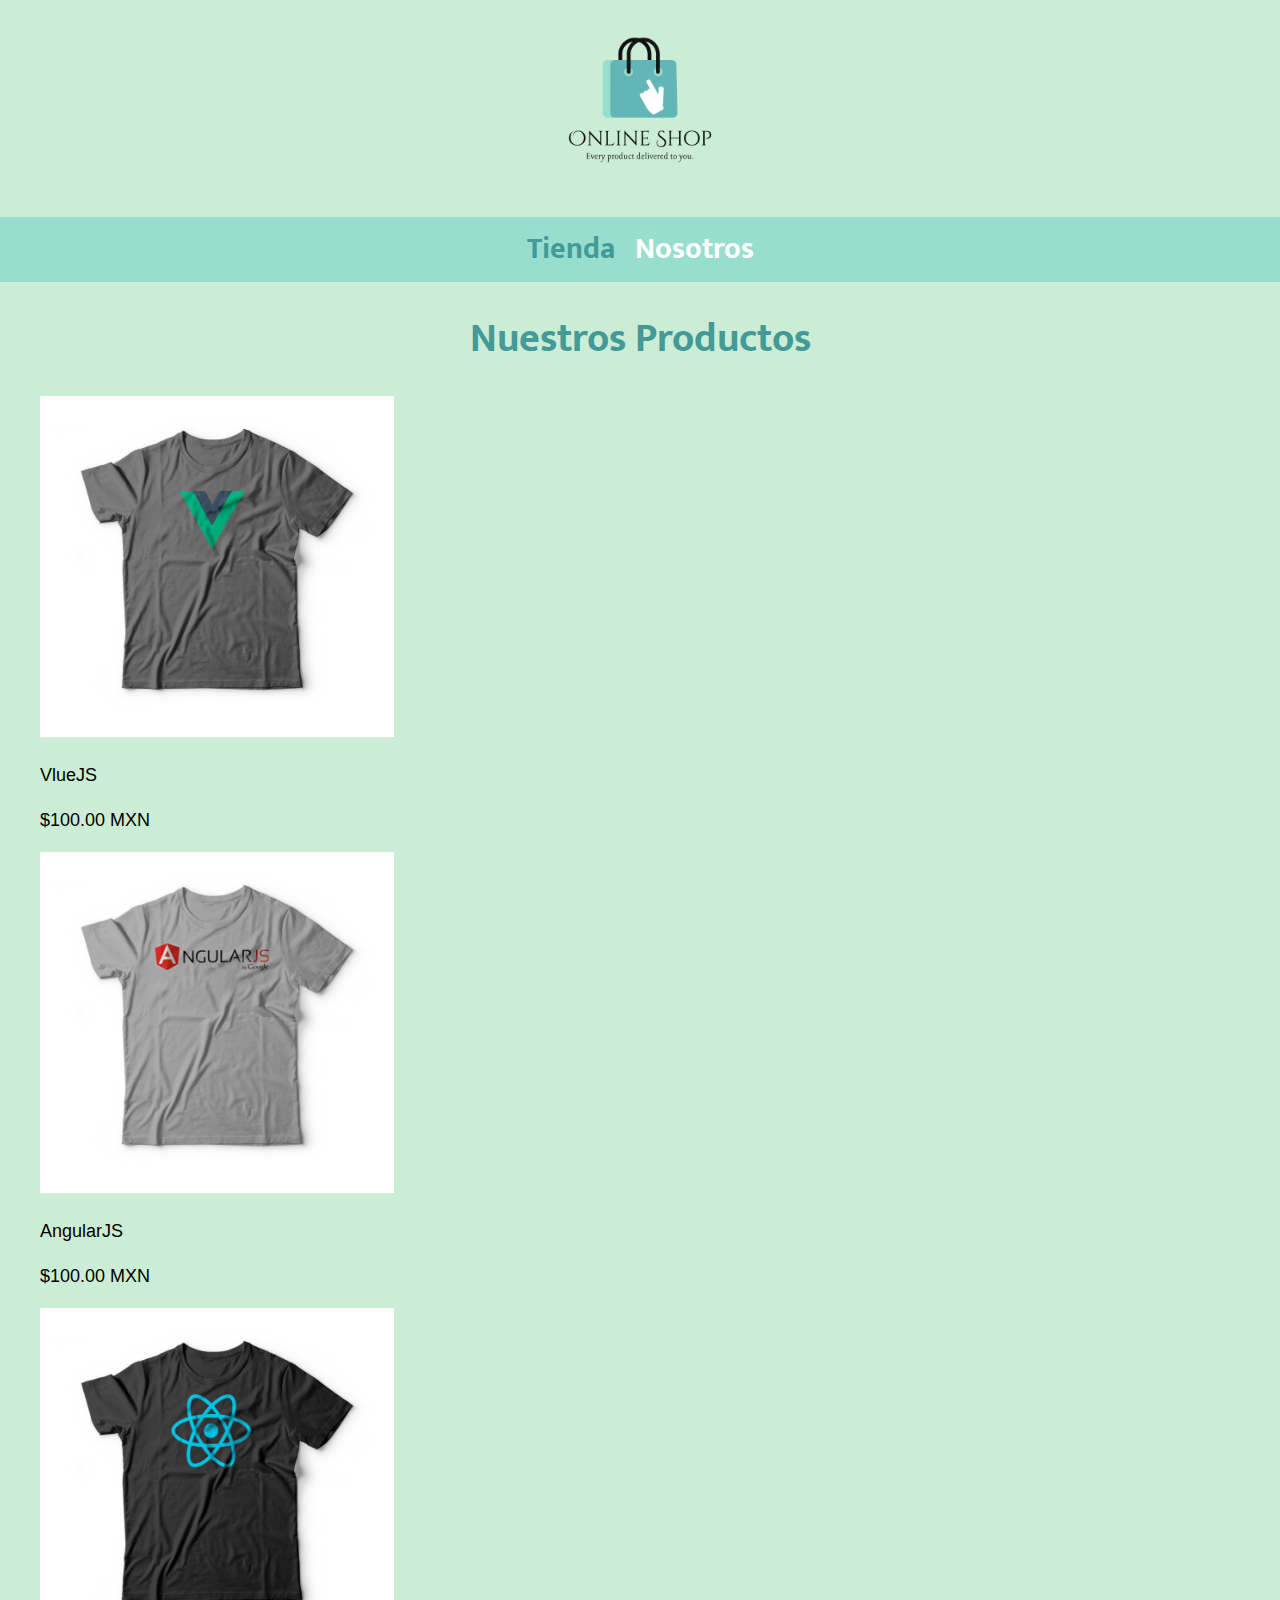
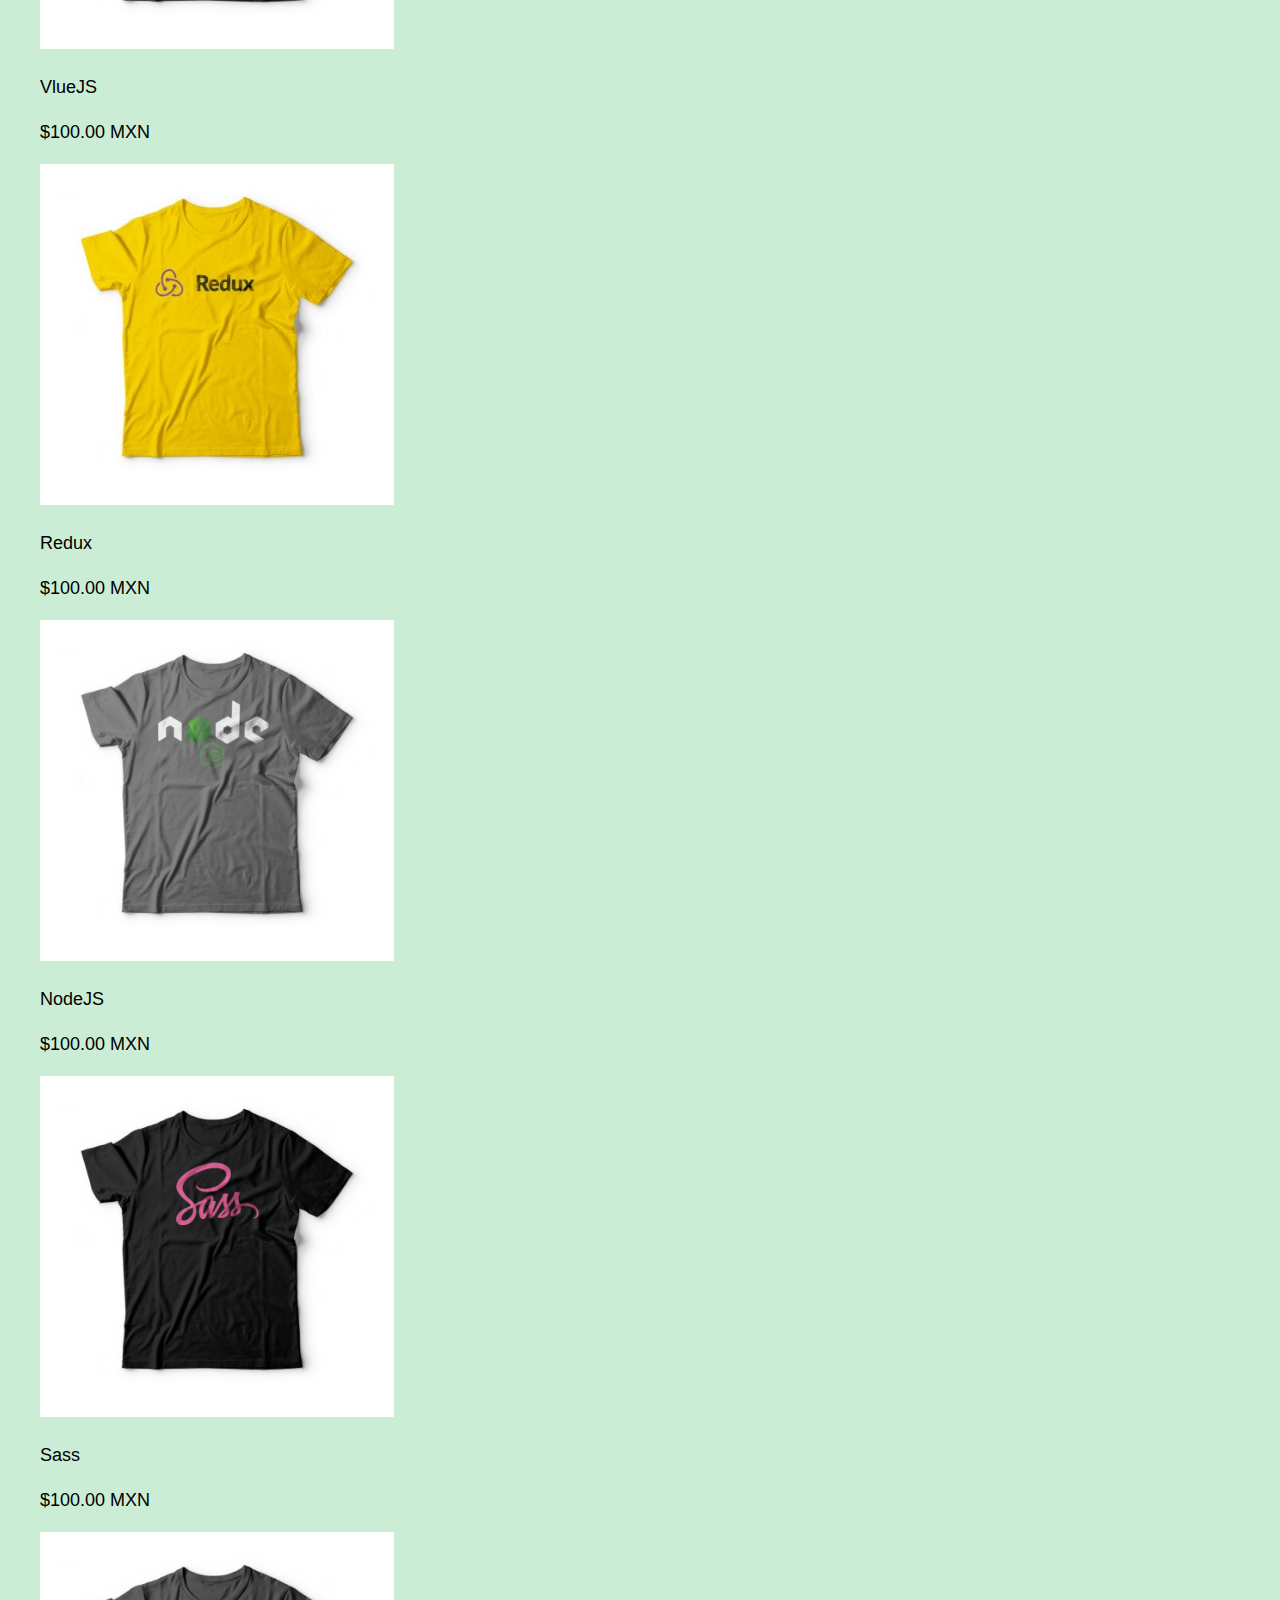
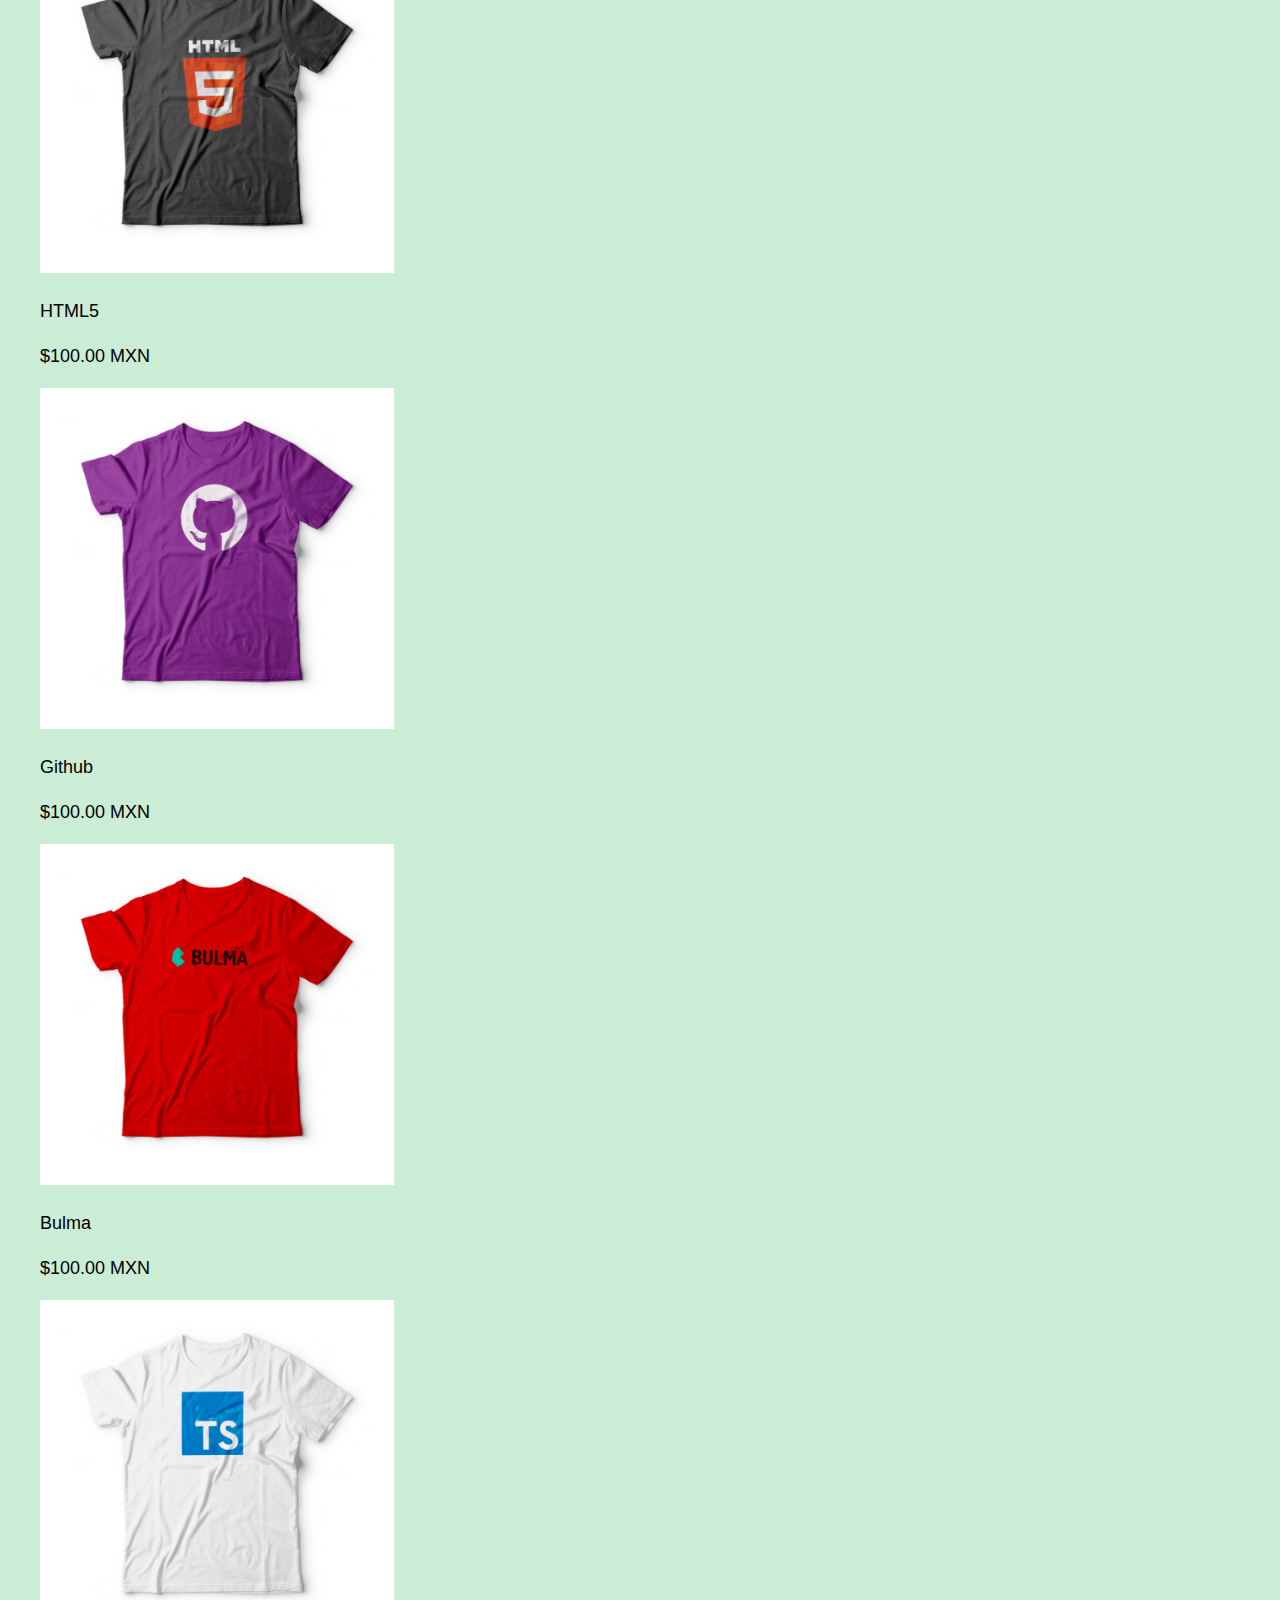
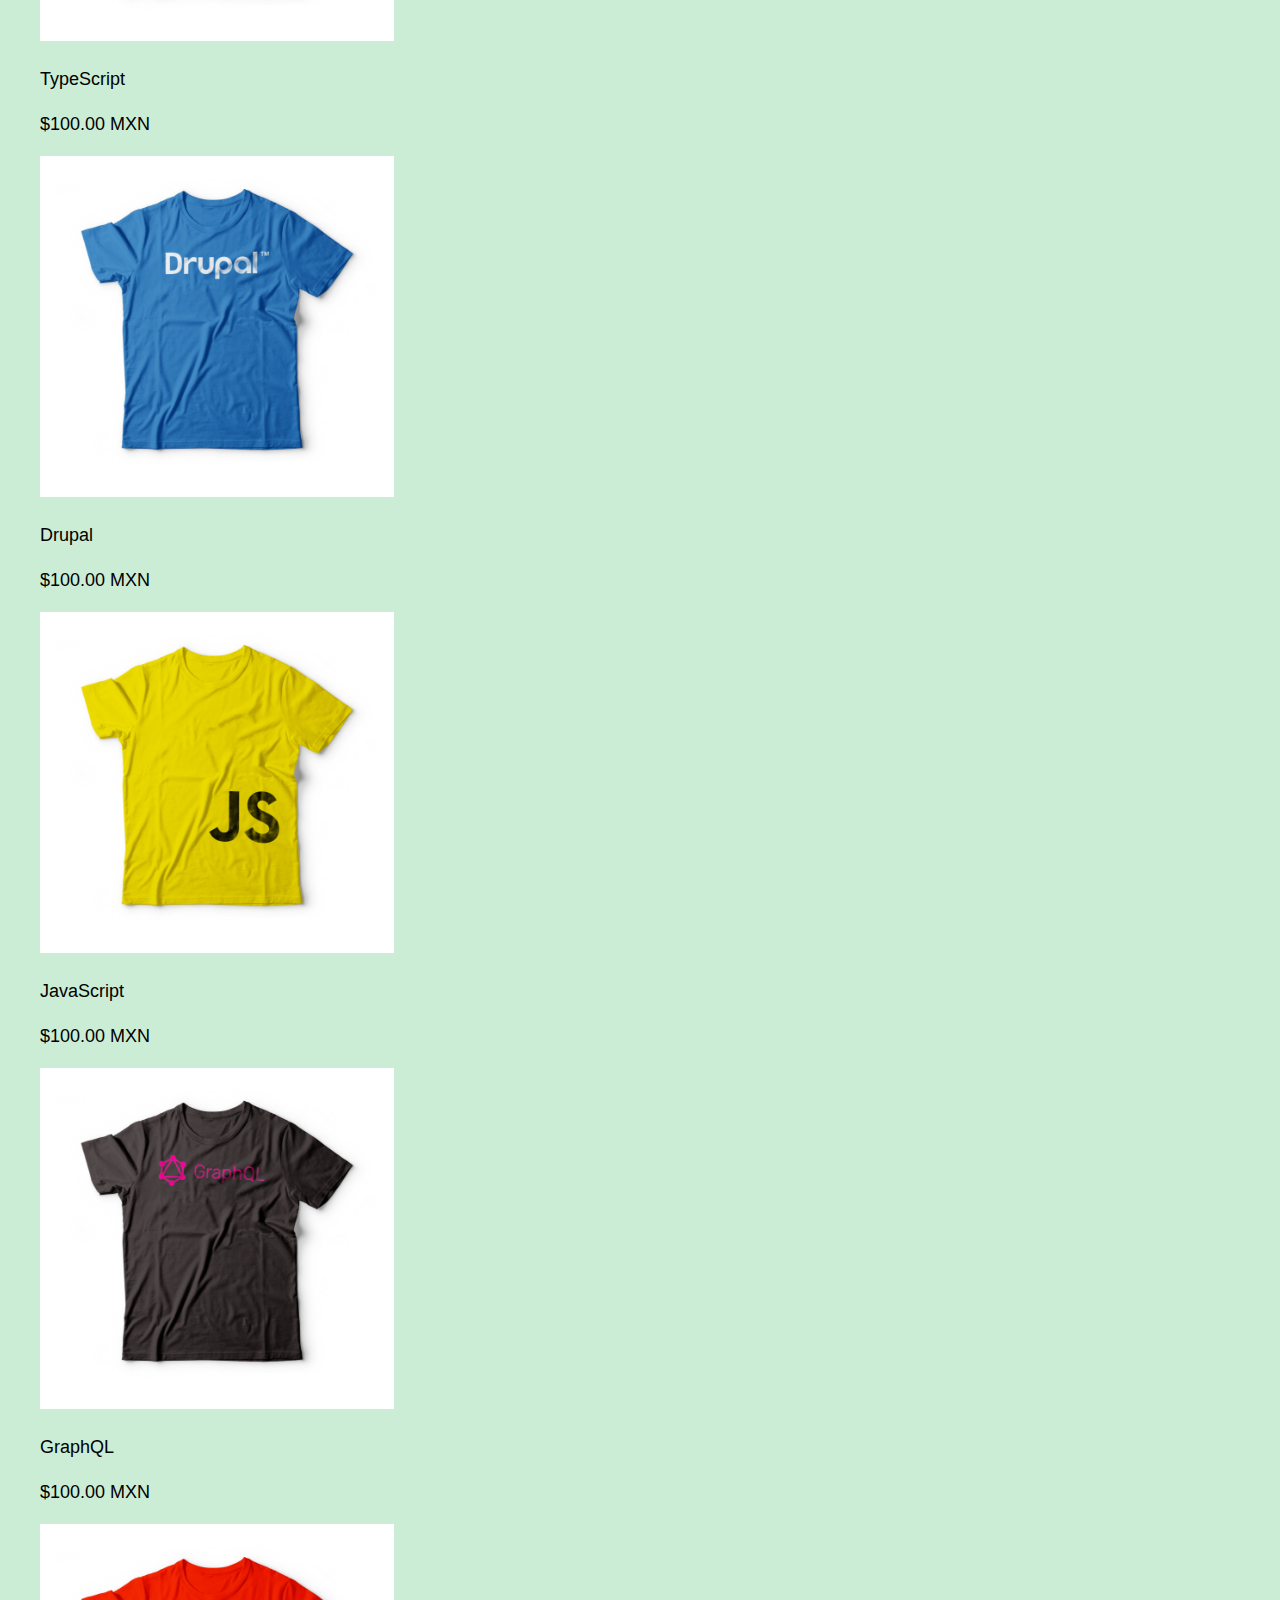
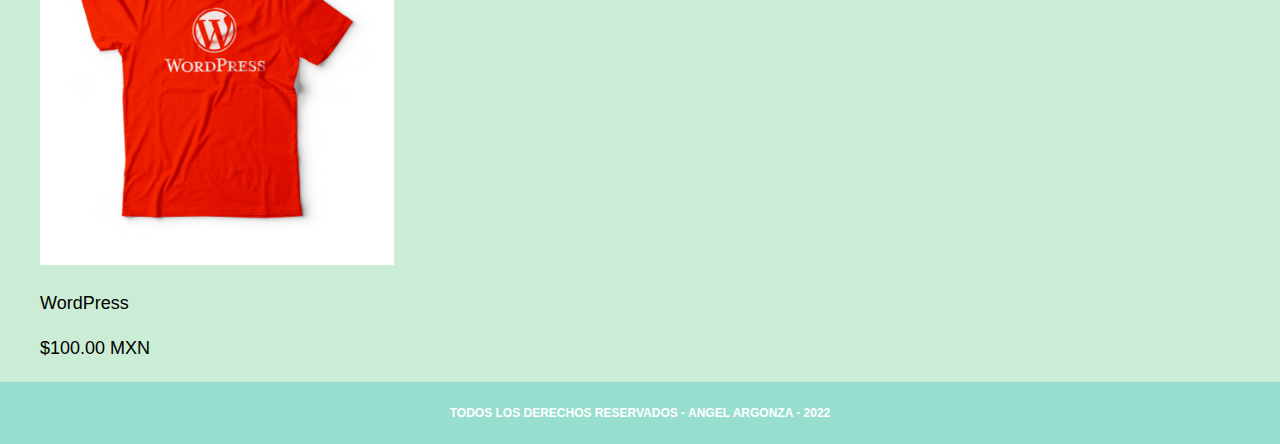
==== index.html @ 61bf4b42 "Diseño inicial de la página" ====
<!DOCTYPE html>
<html lang="en">
<head>
    <meta charset="UTF-8">
    <meta http-equiv="X-UA-Compatible" content="IE=edge">
    <meta name="viewport" content="width=device-width, initial-scale=1.0">
    <link rel="stylesheet" href="/css/normalize.css">
    <link rel="preconnect" href="https://fonts.googleapis.com"><link rel="preconnect" href="https://fonts.gstatic.com" crossorigin><link href="https://fonts.googleapis.com/css2?family=Mukta&display=swap" rel="stylesheet">
    <link rel="stylesheet" href="/css/style.css">
    <title>Store</title>
</head>

<body>
    <header class="header">
        <a href="index.html">
            <img class="header__logo" src="/img/logo3.png" alt="Logotipo">
        </a>
    </header>

    <nav class="navegacion">
        <a class="navegacion__enlace navegacion__enlace--activo" href="index.html">Tienda</a>
        <a class="navegacion__enlace" href="nosotros.html">Nosotros</a>
    </nav>

    <main class="contenedor">
        <h1>Nuestros Productos</h1>

        <div class="producto">
            <a href="producto.html">
                <img class="producto__img" src="/img/1.jpg" alt="imagen camisa">
            </a>
            <div class="producto__informacion">
                <p class="producto__nombre">VlueJS</p>
                <p class="producto__precio">$100.00 MXN</p>
            </div>
        </div> <!--.Producto-->

        <div class="producto">
            <a href="producto.html">
                <img class="producto__img" src="/img/2.jpg" alt="imagen camisa">
            </a>
            <div class="producto__informacion">
                <p class="producto__nombre">AngularJS</p>
                <p class="producto__precio">$100.00 MXN</p>
            </div>
        </div> <!--.Producto-->

                <div class="producto">
            <a href="producto.html">
                <img class="producto__img" src="/img/3.jpg" alt="imagen camisa">
            </a>
            <div class="producto__informacion">
                <p class="producto__nombre">VlueJS</p>
                <p class="producto__precio">$100.00 MXN</p>
            </div>
        </div> <!--.Producto-->

        <div class="producto">
            <a href="producto.html">
                <img class="producto__img" src="/img/4.jpg" alt="imagen camisa">
            </a>
            <div class="producto__informacion">
                <p class="producto__nombre">Redux</p>
                <p class="producto__precio">$100.00 MXN</p>
            </div>
        </div> <!--.Producto-->

        <div class="producto">
            <a href="producto.html">
                <img class="producto__img" src="/img/5.jpg" alt="imagen camisa">
            </a>
            <div class="producto__informacion">
                <p class="producto__nombre">NodeJS</p>
                <p class="producto__precio">$100.00 MXN</p>
            </div>
        </div> <!--.Producto-->

        <div class="producto">
            <a href="producto.html">
                <img class="producto__img" src="/img/6.jpg" alt="imagen camisa">
            </a>
            <div class="producto__informacion">
                <p class="producto__nombre">Sass</p>
                <p class="producto__precio">$100.00 MXN</p>
            </div>
        </div> <!--.Producto-->

        <div class="producto">
            <a href="producto.html">
                <img class="producto__img" src="/img/7.jpg" alt="imagen camisa">
            </a>
            <div class="producto__informacion">
                <p class="producto__nombre">HTML5</p>
                <p class="producto__precio">$100.00 MXN</p>
            </div>
        </div> <!--.Producto-->

        <div class="producto">
            <a href="producto.html">
                <img class="producto__img" src="/img/8.jpg" alt="imagen camisa">
            </a>
            <div class="producto__informacion">
                <p class="producto__nombre">Github</p>
                <p class="producto__precio">$100.00 MXN</p>
            </div>
        </div> <!--.Producto-->

        <div class="producto">
            <a href="producto.html">
                <img class="producto__img" src="/img/9.jpg" alt="imagen camisa">
            </a>
            <div class="producto__informacion">
                <p class="producto__nombre">Bulma</p>
                <p class="producto__precio">$100.00 MXN</p>
            </div>
        </div> <!--.Producto-->

        <div class="producto">
            <a href="producto.html">
                <img class="producto__img" src="/img/10.jpg" alt="imagen camisa">
            </a>
            <div class="producto__informacion">
                <p class="producto__nombre">TypeScript</p>
                <p class="producto__precio">$100.00 MXN</p>
            </div>
        </div> <!--.Producto-->

        <div class="producto">
            <a href="producto.html">
                <img class="producto__img" src="/img/11.jpg" alt="imagen camisa">
            </a>
            <div class="producto__informacion">
                <p class="producto__nombre">Drupal</p>
                <p class="producto__precio">$100.00 MXN</p>
            </div>
        </div> <!--.Producto-->

        <div class="producto">
            <a href="producto.html">
                <img class="producto__img" src="/img/12.jpg" alt="imagen camisa">
            </a>
            <div class="producto__informacion">
                <p class="producto__nombre">JavaScript</p>
                <p class="producto__precio">$100.00 MXN</p>
            </div>
        </div> <!--.Producto-->

        <div class="producto">
            <a href="producto.html">
                <img class="producto__img" src="/img/13.jpg" alt="imagen camisa">
            </a>
            <div class="producto__informacion">
                <p class="producto__nombre">GraphQL</p>
                <p class="producto__precio">$100.00 MXN</p>
            </div>
        </div> <!--.Producto-->

        <div class="producto">
            <a href="producto.html">
                <img class="producto__img" src="/img/14.jpg" alt="imagen camisa">
            </a>
            <div class="producto__informacion">
                <p class="producto__nombre">WordPress</p>
                <p class="producto__precio">$100.00 MXN</p>
            </div>
        </div> <!--.Producto-->

    </main>

    <footer class="footer">
        <p class="footer__texto">Todos los derechos reservados - Angel Argonza - 2022</p>
    </footer>
</body>
</html>
---- css/style.css ----
:root{
    --color1: #439A97;
    --color2: #62B6B7;
    --color3: #97DECE;
    --color4: #CBEDD5;
    --blanco: #ffffff;
    --negro: #000000;

    --fuentePrincipal: 'Mukta', sans-serif;
}

/*Globales para la compatibilidad entre navegadores*/
html{
    box-sizing: border-box;
    font-size: 62.5%; /*Para adaptar los rem*/
}

*, *:before, *:after{
    box-sizing: inherit;
}

body{
    background-color: var(--color4);
    font-size: 1.6rem;
    line-height: 1.5; /*espaciado entre líneas, 1.5 de la base del font size*/
}

/***********
* GLOBALES *
************/
p{
    font-size: 1.8rem;
    font-family: Arial, Helvetica, sans-serif;
    color: var(--negro);
}

a{
    text-decoration: none;
}

img{
    max-width: 100%;
}

.contenedor{
    max-width: 120rem;
    margin: 0 auto;
}

h1, h2, h3{
    text-align: center;
    color:var(--color1);
    font-family: var(--fuentePrincipal);
}

h1{
    font-size: 4rem;
}

h2{
    font-size: 3.2rem;
}

h3{
    font-size: 2.4rem;
}

/*Header*/
.header{
    display: flex;
    justify-content: center;
}
.header__logo{
    margin-bottom: 1rem;
    width: 20rem;
}

/*Footer*/
.footer{
    background-color: var(--color3);
    padding: 1rem 0;
    margin-top: 2rem;
    display: flex;
    justify-content: center;
}

.footer__texto{
    color: var(--blanco);
    font-size: 1.2rem;
    text-transform: uppercase;
    font-weight: bold;
}

/*Navegación*/

.navegacion{
    background-color: var(--color3);
    padding: 1rem 1rem;
    display: flex;
    justify-content: center;
    gap: 2rem;
}

.navegacion__enlace{
    font-family: var(--fuentePrincipal);
    font-weight: 700;
    color: var(--blanco);
    font-size: 3rem;
}

.navegacion__enlace--activo,
.navegacion__enlace:hover{
    color: var(--color1);
}

/*Productos*/
.producto{

}

.producto__img{

}

.producto__nombre{

}

.producto__precio{
    
}
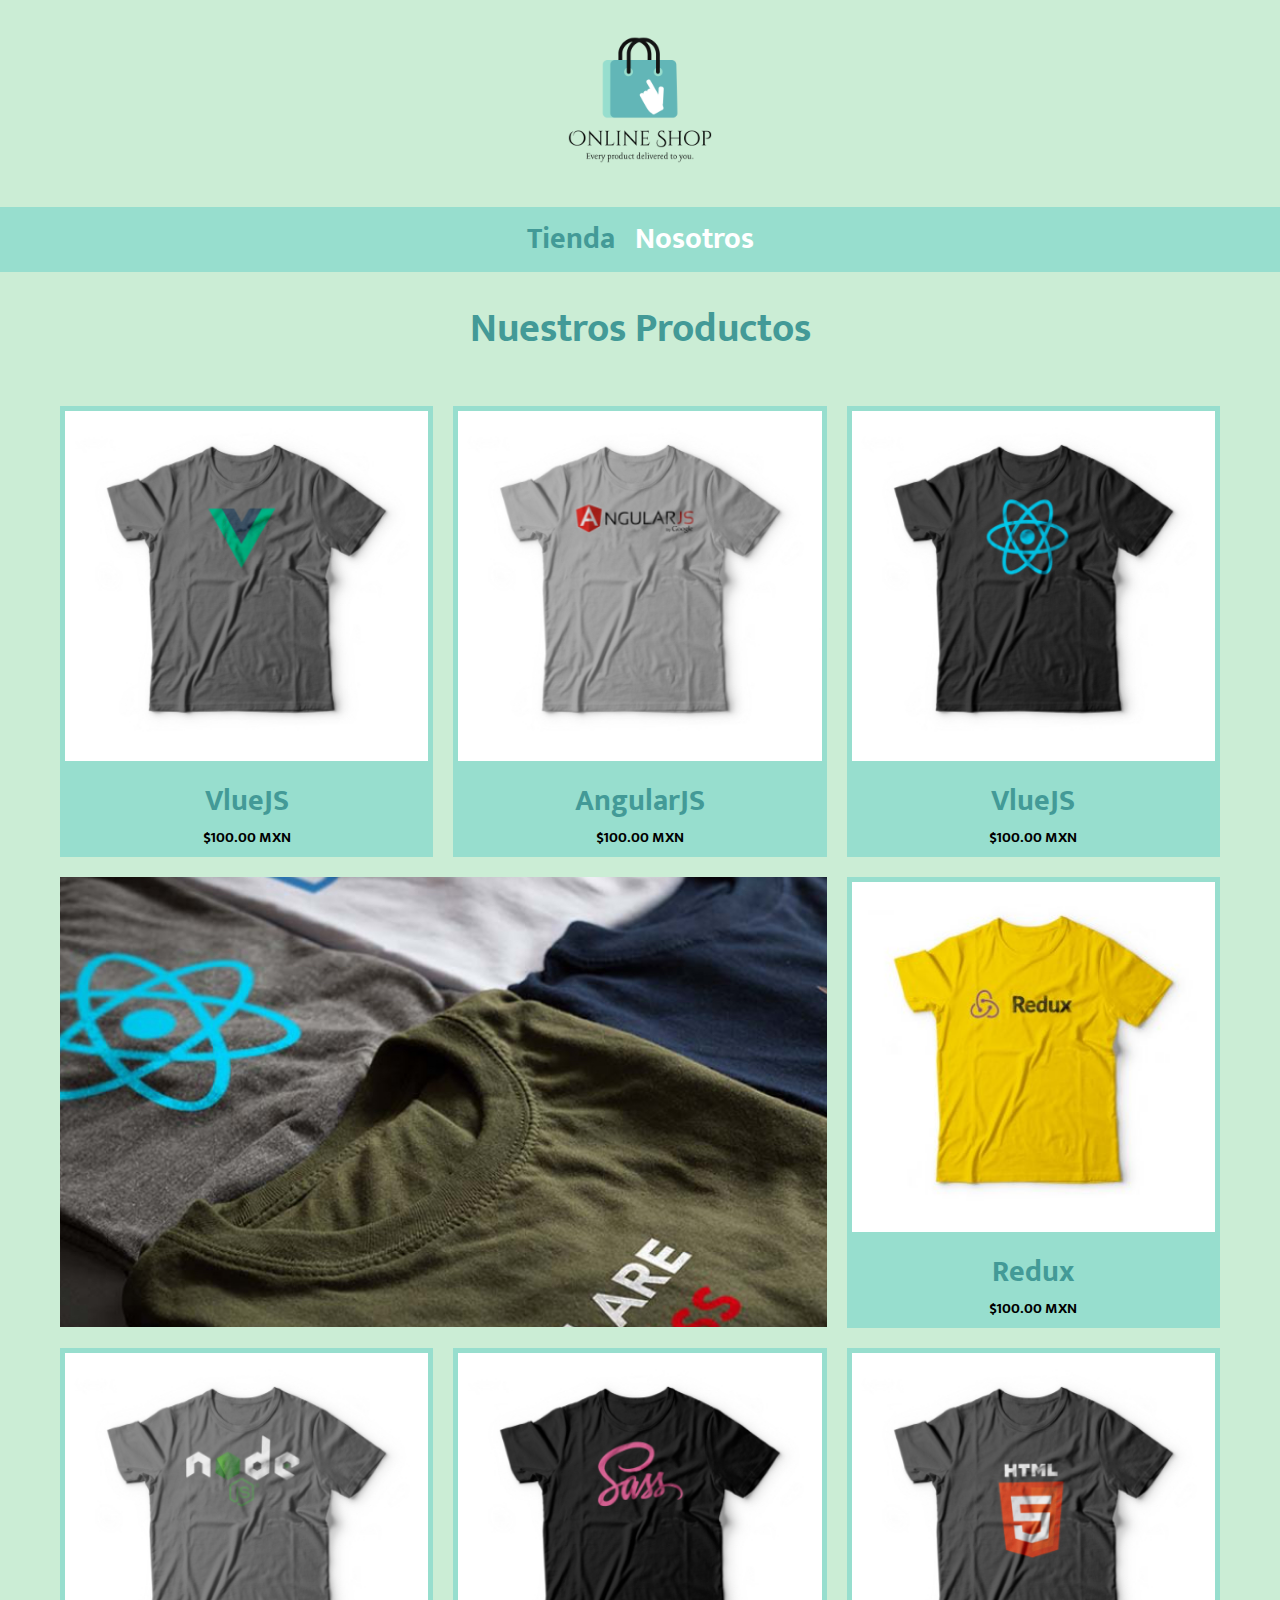
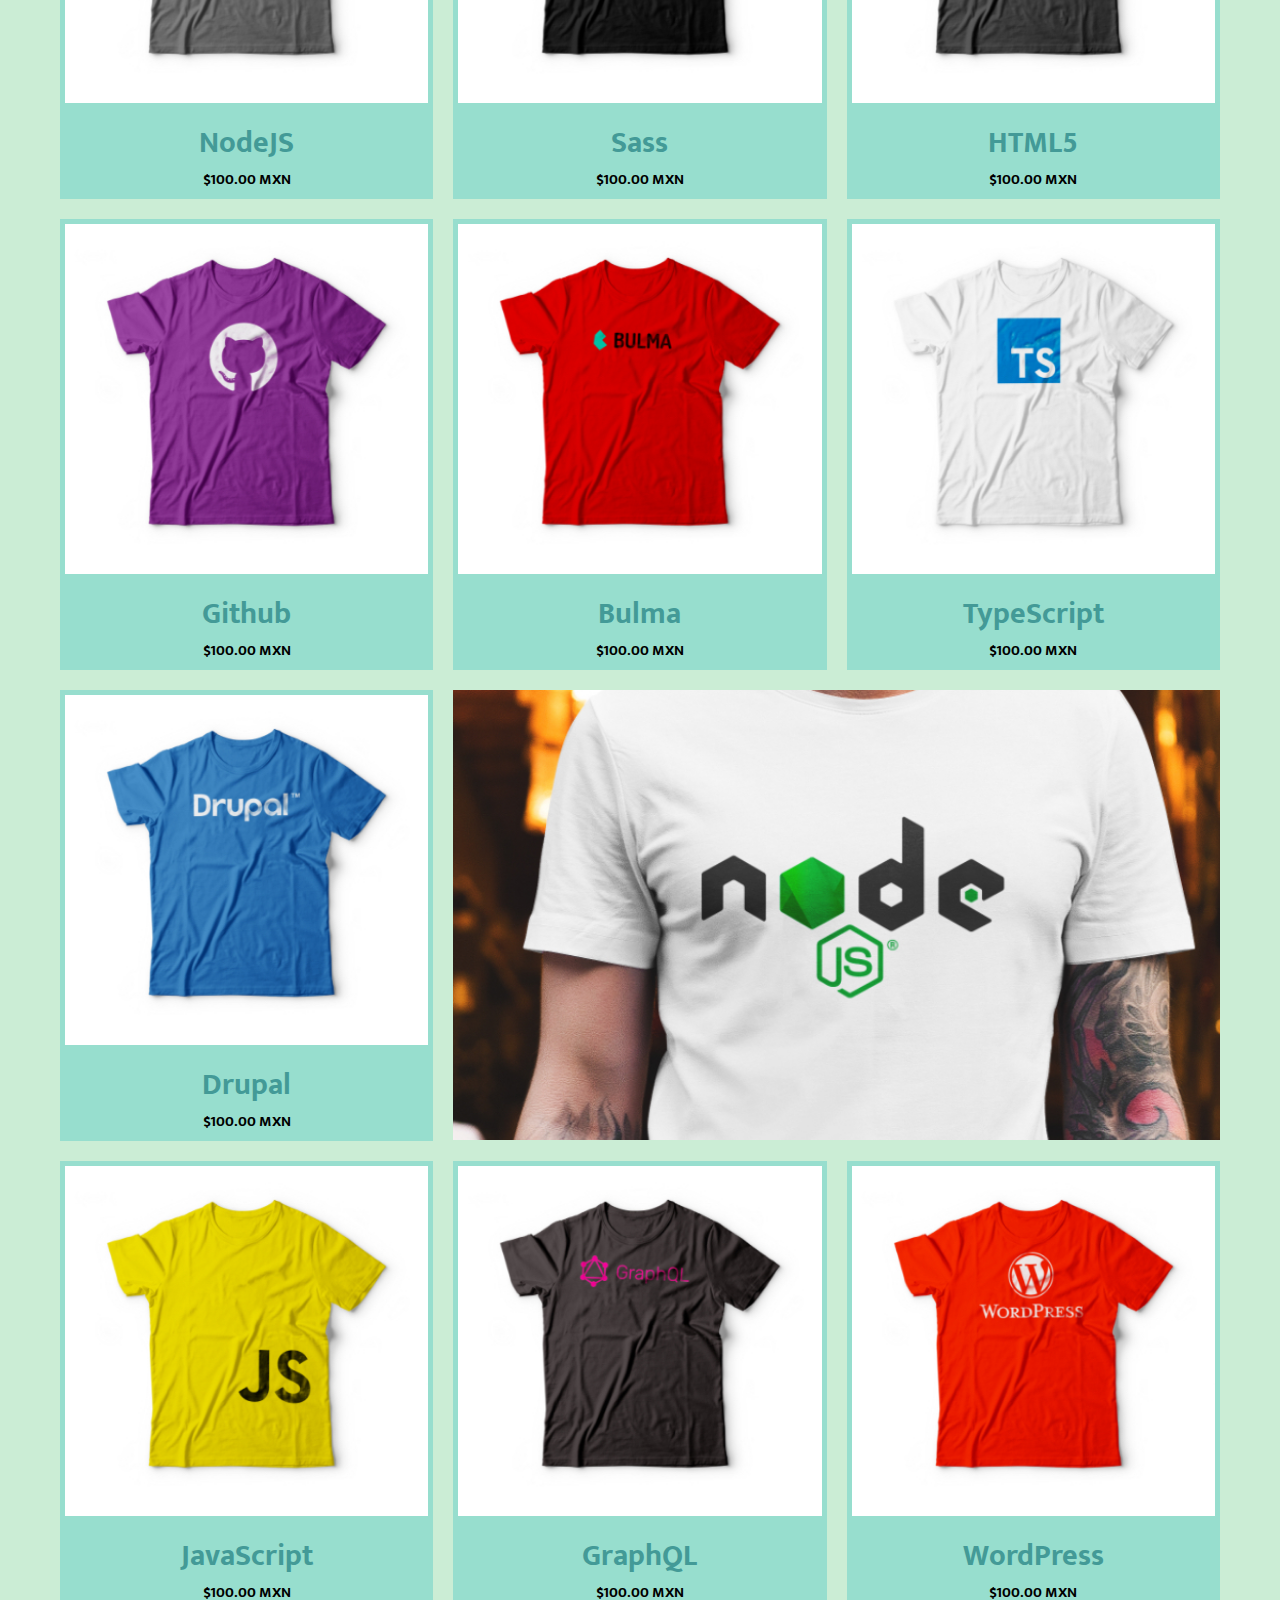
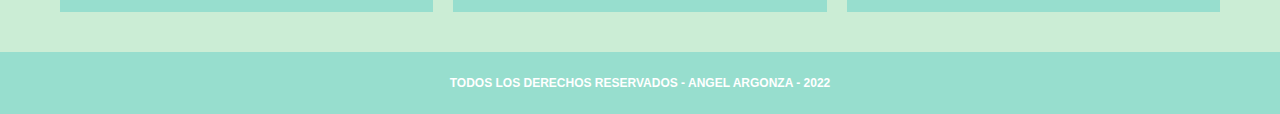
==== commit 025f87a5: "index con productos terminado" ====
--- a/index.html
+++ b/index.html
@@ -24,146 +24,150 @@
 
     <main class="contenedor">
         <h1>Nuestros Productos</h1>
+        <div class="grid">
 
-        <div class="producto">
-            <a href="producto.html">
-                <img class="producto__img" src="/img/1.jpg" alt="imagen camisa">
-            </a>
-            <div class="producto__informacion">
-                <p class="producto__nombre">VlueJS</p>
-                <p class="producto__precio">$100.00 MXN</p>
-            </div>
-        </div> <!--.Producto-->
-
-        <div class="producto">
-            <a href="producto.html">
-                <img class="producto__img" src="/img/2.jpg" alt="imagen camisa">
-            </a>
-            <div class="producto__informacion">
-                <p class="producto__nombre">AngularJS</p>
-                <p class="producto__precio">$100.00 MXN</p>
-            </div>
-        </div> <!--.Producto-->
-
-                <div class="producto">
-            <a href="producto.html">
-                <img class="producto__img" src="/img/3.jpg" alt="imagen camisa">
-            </a>
-            <div class="producto__informacion">
-                <p class="producto__nombre">VlueJS</p>
-                <p class="producto__precio">$100.00 MXN</p>
-            </div>
-        </div> <!--.Producto-->
-
-        <div class="producto">
-            <a href="producto.html">
-                <img class="producto__img" src="/img/4.jpg" alt="imagen camisa">
-            </a>
-            <div class="producto__informacion">
-                <p class="producto__nombre">Redux</p>
-                <p class="producto__precio">$100.00 MXN</p>
-            </div>
-        </div> <!--.Producto-->
-
-        <div class="producto">
-            <a href="producto.html">
-                <img class="producto__img" src="/img/5.jpg" alt="imagen camisa">
-            </a>
-            <div class="producto__informacion">
-                <p class="producto__nombre">NodeJS</p>
-                <p class="producto__precio">$100.00 MXN</p>
-            </div>
-        </div> <!--.Producto-->
-
-        <div class="producto">
-            <a href="producto.html">
-                <img class="producto__img" src="/img/6.jpg" alt="imagen camisa">
-            </a>
-            <div class="producto__informacion">
-                <p class="producto__nombre">Sass</p>
-                <p class="producto__precio">$100.00 MXN</p>
-            </div>
-        </div> <!--.Producto-->
-
-        <div class="producto">
-            <a href="producto.html">
-                <img class="producto__img" src="/img/7.jpg" alt="imagen camisa">
-            </a>
-            <div class="producto__informacion">
-                <p class="producto__nombre">HTML5</p>
-                <p class="producto__precio">$100.00 MXN</p>
-            </div>
-        </div> <!--.Producto-->
-
-        <div class="producto">
-            <a href="producto.html">
-                <img class="producto__img" src="/img/8.jpg" alt="imagen camisa">
-            </a>
-            <div class="producto__informacion">
-                <p class="producto__nombre">Github</p>
-                <p class="producto__precio">$100.00 MXN</p>
-            </div>
-        </div> <!--.Producto-->
-
-        <div class="producto">
-            <a href="producto.html">
-                <img class="producto__img" src="/img/9.jpg" alt="imagen camisa">
-            </a>
-            <div class="producto__informacion">
-                <p class="producto__nombre">Bulma</p>
-                <p class="producto__precio">$100.00 MXN</p>
-            </div>
-        </div> <!--.Producto-->
-
-        <div class="producto">
-            <a href="producto.html">
-                <img class="producto__img" src="/img/10.jpg" alt="imagen camisa">
-            </a>
-            <div class="producto__informacion">
-                <p class="producto__nombre">TypeScript</p>
-                <p class="producto__precio">$100.00 MXN</p>
-            </div>
-        </div> <!--.Producto-->
-
-        <div class="producto">
-            <a href="producto.html">
-                <img class="producto__img" src="/img/11.jpg" alt="imagen camisa">
-            </a>
-            <div class="producto__informacion">
-                <p class="producto__nombre">Drupal</p>
-                <p class="producto__precio">$100.00 MXN</p>
-            </div>
-        </div> <!--.Producto-->
-
-        <div class="producto">
-            <a href="producto.html">
-                <img class="producto__img" src="/img/12.jpg" alt="imagen camisa">
-            </a>
-            <div class="producto__informacion">
-                <p class="producto__nombre">JavaScript</p>
-                <p class="producto__precio">$100.00 MXN</p>
-            </div>
-        </div> <!--.Producto-->
-
-        <div class="producto">
-            <a href="producto.html">
-                <img class="producto__img" src="/img/13.jpg" alt="imagen camisa">
-            </a>
-            <div class="producto__informacion">
-                <p class="producto__nombre">GraphQL</p>
-                <p class="producto__precio">$100.00 MXN</p>
-            </div>
-        </div> <!--.Producto-->
-
-        <div class="producto">
-            <a href="producto.html">
-                <img class="producto__img" src="/img/14.jpg" alt="imagen camisa">
-            </a>
-            <div class="producto__informacion">
-                <p class="producto__nombre">WordPress</p>
-                <p class="producto__precio">$100.00 MXN</p>
-            </div>
-        </div> <!--.Producto-->
+            <div class="producto">
+                <a href="producto.html">
+                    <img class="producto__img" src="/img/1.jpg" alt="imagen camisa">
+                </a>
+                <div class="producto__informacion">
+                    <p class="producto__nombre">VlueJS</p>
+                    <p class="producto__precio">$100.00 MXN</p>
+                </div>
+            </div> <!--.Producto-->
+    
+            <div class="producto">
+                <a href="producto.html">
+                    <img class="producto__img" src="/img/2.jpg" alt="imagen camisa">
+                </a>
+                <div class="producto__informacion">
+                    <p class="producto__nombre">AngularJS</p>
+                    <p class="producto__precio">$100.00 MXN</p>
+                </div>
+            </div> <!--.Producto-->
+    
+                    <div class="producto">
+                <a href="producto.html">
+                    <img class="producto__img" src="/img/3.jpg" alt="imagen camisa">
+                </a>
+                <div class="producto__informacion">
+                    <p class="producto__nombre">VlueJS</p>
+                    <p class="producto__precio">$100.00 MXN</p>
+                </div>
+            </div> <!--.Producto-->
+    
+            <div class="producto">
+                <a href="producto.html">
+                    <img class="producto__img" src="/img/4.jpg" alt="imagen camisa">
+                </a>
+                <div class="producto__informacion">
+                    <p class="producto__nombre">Redux</p>
+                    <p class="producto__precio">$100.00 MXN</p>
+                </div>
+            </div> <!--.Producto-->
+    
+            <div class="producto">
+                <a href="producto.html">
+                    <img class="producto__img" src="/img/5.jpg" alt="imagen camisa">
+                </a>
+                <div class="producto__informacion">
+                    <p class="producto__nombre">NodeJS</p>
+                    <p class="producto__precio">$100.00 MXN</p>
+                </div>
+            </div> <!--.Producto-->
+    
+            <div class="producto">
+                <a href="producto.html">
+                    <img class="producto__img" src="/img/6.jpg" alt="imagen camisa">
+                </a>
+                <div class="producto__informacion">
+                    <p class="producto__nombre">Sass</p>
+                    <p class="producto__precio">$100.00 MXN</p>
+                </div>
+            </div> <!--.Producto-->
+    
+            <div class="producto">
+                <a href="producto.html">
+                    <img class="producto__img" src="/img/7.jpg" alt="imagen camisa">
+                </a>
+                <div class="producto__informacion">
+                    <p class="producto__nombre">HTML5</p>
+                    <p class="producto__precio">$100.00 MXN</p>
+                </div>
+            </div> <!--.Producto-->
+    
+            <div class="producto">
+                <a href="producto.html">
+                    <img class="producto__img" src="/img/8.jpg" alt="imagen camisa">
+                </a>
+                <div class="producto__informacion">
+                    <p class="producto__nombre">Github</p>
+                    <p class="producto__precio">$100.00 MXN</p>
+                </div>
+            </div> <!--.Producto-->
+    
+            <div class="producto">
+                <a href="producto.html">
+                    <img class="producto__img" src="/img/9.jpg" alt="imagen camisa">
+                </a>
+                <div class="producto__informacion">
+                    <p class="producto__nombre">Bulma</p>
+                    <p class="producto__precio">$100.00 MXN</p>
+                </div>
+            </div> <!--.Producto-->
+    
+            <div class="producto">
+                <a href="producto.html">
+                    <img class="producto__img" src="/img/10.jpg" alt="imagen camisa">
+                </a>
+                <div class="producto__informacion">
+                    <p class="producto__nombre">TypeScript</p>
+                    <p class="producto__precio">$100.00 MXN</p>
+                </div>
+            </div> <!--.Producto-->
+    
+            <div class="producto">
+                <a href="producto.html">
+                    <img class="producto__img" src="/img/11.jpg" alt="imagen camisa">
+                </a>
+                <div class="producto__informacion">
+                    <p class="producto__nombre">Drupal</p>
+                    <p class="producto__precio">$100.00 MXN</p>
+                </div>
+            </div> <!--.Producto-->
+    
+            <div class="producto">
+                <a href="producto.html">
+                    <img class="producto__img" src="/img/12.jpg" alt="imagen camisa">
+                </a>
+                <div class="producto__informacion">
+                    <p class="producto__nombre">JavaScript</p>
+                    <p class="producto__precio">$100.00 MXN</p>
+                </div>
+            </div> <!--.Producto-->
+    
+            <div class="producto">
+                <a href="producto.html">
+                    <img class="producto__img" src="/img/13.jpg" alt="imagen camisa">
+                </a>
+                <div class="producto__informacion">
+                    <p class="producto__nombre">GraphQL</p>
+                    <p class="producto__precio">$100.00 MXN</p>
+                </div>
+            </div> <!--.Producto-->
+    
+            <div class="producto">
+                <a href="producto.html">
+                    <img class="producto__img" src="/img/14.jpg" alt="imagen camisa">
+                </a>
+                <div class="producto__informacion">
+                    <p class="producto__nombre">WordPress</p>
+                    <p class="producto__precio">$100.00 MXN</p>
+                </div>
+            </div> <!--.Producto-->
+            <div class="grafico grafico--node"></div>
+            <div class="grafico grafico--camisas"></div>
+        </div> <!--.grid-->
 
     </main>
 
--- a/css/style.css
+++ b/css/style.css
@@ -71,7 +71,6 @@
     justify-content: center;
 }
 .header__logo{
-    margin-bottom: 1rem;
     width: 20rem;
 }
 
@@ -113,19 +112,77 @@
     color: var(--color1);
 }
 
+/*Grid*/
+.grid{
+    display: grid;
+    grid-template-columns: repeat(2, 1fr);
+    gap: 2rem;
+    padding: 2rem;
+}
+
+@media(min-width: 768px) {
+    .grid{
+        grid-template-columns: repeat(3, 1fr);
+    }
+}
 /*Productos*/
 .producto{
-
+    background-color: var(--color3);
 }
 
 .producto__img{
-
+    width: 100%;
+    padding: .5rem;
 }
 
 .producto__nombre{
-
+    font-size: 3rem;
+    font-weight: 700;
+    color: var(--color1);
 }
 
 .producto__precio{
+    font-size: 1.5rem;
+    font-weight: 700;
+}
+
+.producto__nombre,
+.producto__precio{
+    font-family: var(--fuentePrincipal);
+    text-align: center;
+    margin: 1rem 0;
+    line-height: 1.2;
+}
+
+/*graficos*/
+.grafico{
+    min-height: 20rem;
+    grid-column: 1/3;
+}
+
+@media(min-width: 768px) {
+    .grafico{
+        min-height: 45rem;
+        background-repeat: no-repeat;
+        background-size: cover;
+    }
     
+}
+
+.grafico--camisas{
+    grid-row: 2/3;
+    height: 20rem;
+    background-image: url(../img/grafico1.jpg);
+}
+
+.grafico--node{
+    background-image: url(../img/grafico2.jpg);
+    height: 30rem;
+    grid-row: 7 / 8;
+}
+@media(min-width: 768px) {
+    .grafico--node{
+        grid-row: 5 / 6 ;
+        grid-column: 2 / 4;
+    }
 }